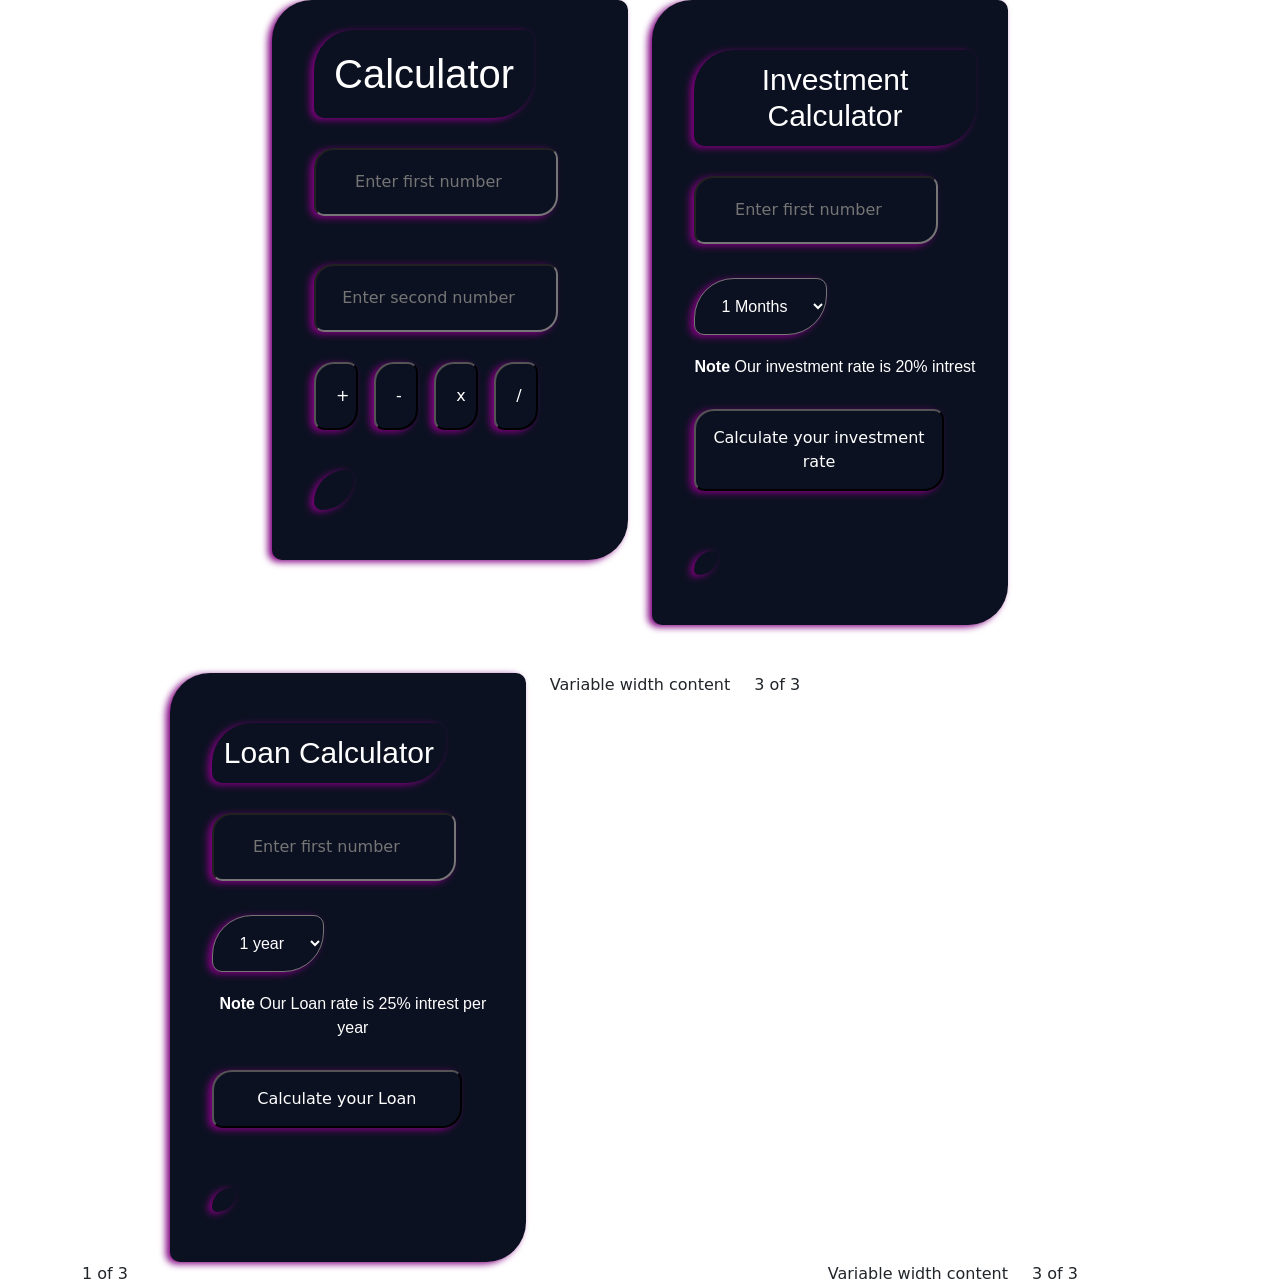
==== index.html @ 71fcf4d4 "'calculator'" ====
<!DOCTYPE html>
<html lang="en">

<head>
    <meta charset="UTF-8">
    <meta name="viewport" content="width=device-width, initial-scale=1.0">
    <title>Document</title>
    <link rel="stylesheet" href="stle.css">
    <link href="https://cdn.jsdelivr.net/npm/bootstrap@5.3.8/dist/css/bootstrap.min.css" rel="stylesheet"
        integrity="sha384-sRIl4kxILFvY47J16cr9ZwB07vP4J8+LH7qKQnuqkuIAvNWLzeN8tE5YBujZqJLB" crossorigin="anonymous">
</head>

<body>
    <!-- <div class="back container">
        <h1>Calculator</h1>
        <input id="firstno" type="number" placeholder="Enter first number"><br><br>
        <span id="symbol" class="logo"></span><br>
        <input id="secondno" type="number" placeholder="Enter second number"><br>
        <button onclick="addition()">+</button>
        <button onclick="sub()">-</button>
        <button onclick="mut()">x</button>
        <button onclick="div()">/</button>
        <h1 id="myresult"></h1>
    </div> -->
    <!-- <div class="container ">
        <h1>Investment Calculator</h1>
        <input id="inv" type="number" placeholder="Enter first number"><br><br>
        <span id="symbol" class="logo"></span><br>
        <select id="">
            <option value="1">1 Months</option>
            <option value="2">2 Months</option>
            <option value="3">3 Months</option>
            <option value="4">4 Months</option>
            <option value="5">5 Months</option>
            <option value="6">6 Months</option>
            <option value="7">7 Months</option>
            <option value="8">8 Months</option>
            <option value="9">9 Months</option>
            <option value="10">10 Months</option>
            <option value="11">11 Months</option>
            <option value="12">12 Months</option>
        </select>
        <p><b>Note</b> Our investment rate is 20% intrest</p>
        <button onclick="addition()">Calculate your investment rate</button>
        <h1 id="myresult"></h1> -->

    <div class="container ">
        <div class="row justify-content-md-center">
            <div class="col-4">
                <div class="back container">
                    <h1>Calculator</h1>
                    <input id="firstno" type="number" placeholder="Enter first number"><br><br>
                    <span id="symbol" class="logo"></span><br>
                    <input id="secondno" type="number" placeholder="Enter second number"><br>
                    <button onclick="addition()">+</button>
                    <button onclick="sub()">-</button>
                    <button onclick="mut()">x</button>
                    <button onclick="div()">/</button>
                    <h1 id="myresult"></h1>
                </div>
            </div>
            <div class="col-4">
                <div class="container sec">
                    <h1>Investment Calculator</h1>
                    <input id="investAmount" type="number" placeholder="Enter first number"><br><br>
                    <!-- <span id="symbol" class="logo"></span><br> -->
                    <select id="investYears">
                        <option value="1">1 Months</option>
                        <option value="2">2 Months</option>
                        <option value="3">3 Months</option>
                        <option value="4">4 Months</option>
                        <option value="5">5 Months</option>
                        <option value="6">6 Months</option>
                        <option value="7">7 Months</option>
                        <option value="8">8 Months</option>
                        <option value="9">9 Months</option>
                        <option value="10">10 Months</option>
                        <option value="11">11 Months</option>
                        <option value="12">12 Months</option>
                    </select>
                    <p><b>Note</b> Our investment rate is 20% intrest</p>
                    <button onclick="calculateInvestment()">Calculate your investment rate</button>
                    <h1 id="investResult"></h1>
                </div>
            </div>
        </div>
    </div><br><br>
    <div class="container">
        <div class="row justify-content-md-center">
            <div class="col-4">
               <div class="container sec">
                    <h1>Loan Calculator</h1>
                    <input id="loanAmount" type="number" placeholder="Enter first number"><br><br>
                    <!-- <span id="symbol" class="logo"></span><br> -->
                    <select id="loanYears">
                        <option value="1">1 year</option>
                        <option value="2">2 year</option>
                        <option value="3">3 year</option>
                        <option value="4">4 year</option>
                        <option value="5">5 year</option>
                        <option value="6">6 year</option>
                        <option value="7">7 year</option>
                        <option value="8">8 year</option>
                        <option value="9">9 year</option>
                        <option value="10">10 year</option>
                        <option value="11">11 year</option>
                        <option value="12">12 year</option>
                    </select>
                    <p><b>Note</b> Our Loan rate is 25% intrest per year</p>
                    <button onclick="loan()">Calculate your Loan</button>
                    <h1 id="loanResult"></h1>
                </div>
            </div>
            <div class="col-md-auto">
                Variable width content
            </div>
            <div class="col-4">
                3 of 3
            </div>
        </div>
        <div class="row">
            <div class="col">
                1 of 3
            </div>
            <div class="col-md-auto">
                Variable width content
            </div>
            <div class="col col-lg-2">
                3 of 3
            </div>
        </div>
    </div>








    <script src="cal.js"></script>
    <script src="https://cdn.jsdelivr.net/npm/@popperjs/core@2.11.8/dist/umd/popper.min.js"
        integrity="sha384-I7E8VVD/ismYTF4hNIPjVp/Zjvgyol6VFvRkX/vR+Vc4jQkC+hVqc2pM8ODewa9r"
        crossorigin="anonymous"></script>
    <script src="https://cdn.jsdelivr.net/npm/bootstrap@5.3.8/dist/js/bootstrap.min.js"
        integrity="sha384-G/EV+4j2dNv+tEPo3++6LCgdCROaejBqfUeNjuKAiuXbjrxilcCdDz6ZAVfHWe1Y"
        crossorigin="anonymous"></script>
</body>

</html>
---- stle.css ----
.back{
            background-color: rgb(12,17,33);
            width: fit-content;
            padding: 20px;
            border-radius: 40px 10px;
            box-shadow: -4px 2px 7px purple;
            
        }
        .back h1{
            background-color: rgb(12,17,33);
            width: fit-content;
            padding: 20px;
            margin: 10px 20px 30px 30px;
            border-radius: 40px 10px;
            box-shadow: -4px 2px 7px purple;
            color: white;
            text-align: center;
            font-family: 'Gill Sans', 'Gill Sans MT', Calibri, 'Trebuchet MS', sans-serif;
            
        }
        .back input{
            background-color: rgb(12,17,33);
            width: fit-content;
            padding: 20px;
            border-radius: 20px 10px;
            margin: 0 30px;
            box-shadow: -4px 2px 7px purple;
            color: white;
            text-align: center;
            
        }
        .back button{
            background-color: rgb(12,17,33);
            width: 10px;
            padding: 20px;
            border-radius: 20px 10px;
            margin: 0 30px;
            box-shadow: -4px 2px 7px purple;
            color: white;
            text-align: center;
            margin: 30px -19px 30px 30px;
            
        }
          .back .logo{
            
            padding: 20px;
            /* background-color: rgb(12,17,33);
            box-shadow: -4px 2px 7px purple; */
            
            color: white;
            text-align: center;
            margin: 20px;
            
        }


        .sec{
            background-color: rgb(12,17,33);
            width: fit-content;
            padding: 20px;
            border-radius: 40px 10px;
            box-shadow: -4px 2px 7px purple;
            
        }
        .sec h1{
            background-color: rgb(12,17,33);
            width: fit-content;
            padding: 12px;
            margin: 30px 20px 30px 30px;
            border-radius: 40px 10px;
            box-shadow: -4px 2px 7px purple;
            color: white;
            text-align: center;
            font-size: 30px;
            font-family: 'Gill Sans', 'Gill Sans MT', Calibri, 'Trebuchet MS', sans-serif;
            
        }
        .sec select{
            background-color: rgb(12,17,33);
            width: fit-content;
            padding: 18px;
            margin: 10px 20px 10px 30px;
            border-radius: 40px 10px;
            box-shadow: -4px 2px 7px purple;
            color: white;
            text-align: center;
            font-family: 'Gill Sans', 'Gill Sans MT', Calibri, 'Trebuchet MS', sans-serif;
            
        }
        .sec p{
            margin: 10px 20px 0px 30px;
            border-radius: 40px 10px;
            color: white;
            text-align: center;
            font-family: 'Gill Sans', 'Gill Sans MT', Calibri, 'Trebuchet MS', sans-serif;
            
        }
        .sec input{
            background-color: rgb(12,17,33);
            width: fit-content;
            padding: 20px;
            border-radius: 20px 10px;
            margin: 0 30px;
            box-shadow: -4px 2px 7px purple;
            color: white;
            text-align: center;
            
        }
        .sec button{
            background-color: rgb(12,17,33);
            width: 250px;
            padding: 15px;
            border-radius: 20px 10px;
            margin: 0 30px;
            box-shadow: -4px 2px 7px purple;
            color: white;
            text-align: center;
            margin: 30px -19px 30px 30px;
            
        }
          .sec .logo{
            
            padding: 20px;
            /* background-color: rgb(12,17,33);
            box-shadow: -4px 2px 7px purple; */
            
            color: white;
            text-align: center;
            margin: 20px;
            
        }
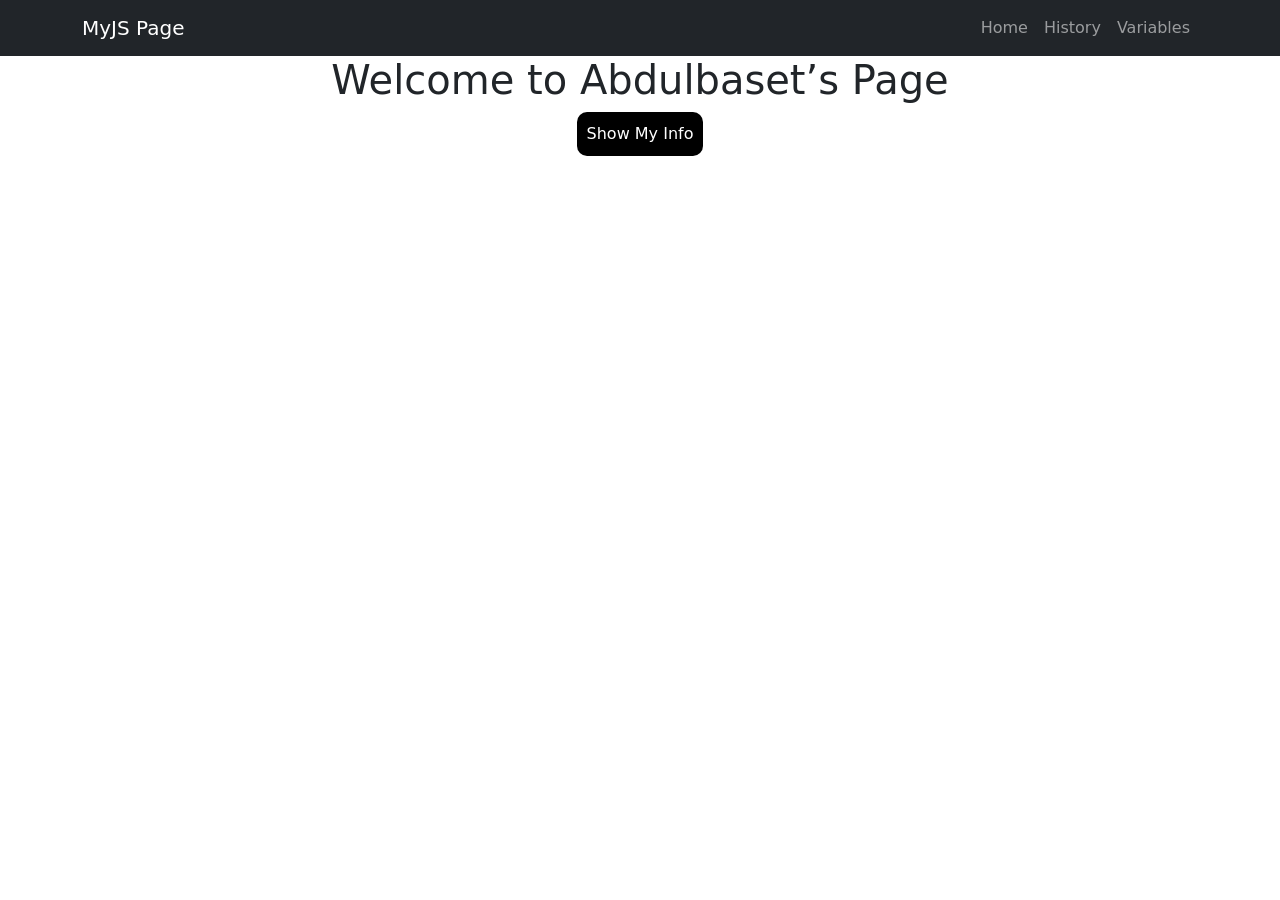
==== commit b2ee6316: "'project'" ====
--- a/index.html
+++ b/index.html
@@ -1,150 +1,44 @@
 <!DOCTYPE html>
 <html lang="en">
+<head>
+  <meta charset="UTF-8">
+  <meta name="viewport" content="width=device-width, initial-scale=1.0">
+  <title>My JavaScript Assignment</title>
+  <link rel="stylesheet" href="style.css">
+  <link href="https://cdn.jsdelivr.net/npm/bootstrap@5.3.0/dist/css/bootstrap.min.css" rel="stylesheet">
+</head>
+<body>
+  <!-- Navigation Bar -->
+  <nav class="navbar navbar-expand-lg navbar-dark bg-dark">
+    <div class="container">
+      <a class="navbar-brand" href="#">MyJS Page</a>
+      <button class="navbar-toggler" type="button" data-bs-toggle="collapse" data-bs-target="#navbarNav">
+        <span class="navbar-toggler-icon"></span>
+      </button>
+      <div class="collapse navbar-collapse" id="navbarNav">
+        <ul class="navbar-nav ms-auto">
+          <li class="nav-item"><a class="nav-link" href="accomodation.html">Home</a></li>
+          <li class="nav-item"><a class="nav-link" href="history.html">History</a></li>
+          <li class="nav-item"><a class="nav-link" href="variable.html">Variables</a></li>
+        </ul>
+      </div>
+    </div>
+  </nav>
 
-<head>
-    <meta charset="UTF-8">
-    <meta name="viewport" content="width=device-width, initial-scale=1.0">
-    <title>Document</title>
-    <link rel="stylesheet" href="stle.css">
-    <link href="https://cdn.jsdelivr.net/npm/bootstrap@5.3.8/dist/css/bootstrap.min.css" rel="stylesheet"
-        integrity="sha384-sRIl4kxILFvY47J16cr9ZwB07vP4J8+LH7qKQnuqkuIAvNWLzeN8tE5YBujZqJLB" crossorigin="anonymous">
-</head>
+  <!-- Main Content -->
+   
+  <h1 class="Welcome">Welcome to Abdulbaset’s Page </h1>
+  <div class="content">
+  <button id="showBtn" class="bu">Show My Info</button>
 
-<body>
-    <!-- <div class="back container">
-        <h1>Calculator</h1>
-        <input id="firstno" type="number" placeholder="Enter first number"><br><br>
-        <span id="symbol" class="logo"></span><br>
-        <input id="secondno" type="number" placeholder="Enter second number"><br>
-        <button onclick="addition()">+</button>
-        <button onclick="sub()">-</button>
-        <button onclick="mut()">x</button>
-        <button onclick="div()">/</button>
-        <h1 id="myresult"></h1>
-    </div> -->
-    <!-- <div class="container ">
-        <h1>Investment Calculator</h1>
-        <input id="inv" type="number" placeholder="Enter first number"><br><br>
-        <span id="symbol" class="logo"></span><br>
-        <select id="">
-            <option value="1">1 Months</option>
-            <option value="2">2 Months</option>
-            <option value="3">3 Months</option>
-            <option value="4">4 Months</option>
-            <option value="5">5 Months</option>
-            <option value="6">6 Months</option>
-            <option value="7">7 Months</option>
-            <option value="8">8 Months</option>
-            <option value="9">9 Months</option>
-            <option value="10">10 Months</option>
-            <option value="11">11 Months</option>
-            <option value="12">12 Months</option>
-        </select>
-        <p><b>Note</b> Our investment rate is 20% intrest</p>
-        <button onclick="addition()">Calculate your investment rate</button>
-        <h1 id="myresult"></h1> -->
+  <div id="info" style="display: none;">
+    <p id="thanks">Thank you for coming to my page!</p>
+    <p id="location">Location: Ibadan, Nigeria 🇳🇬</p>
+    <p>This page was created by <strong>Abdulbaset Onaolapo (Possible)</strong>.</p>
+  </div>
+  </div>
 
-    <div class="container ">
-        <div class="row justify-content-md-center">
-            <div class="col-4">
-                <div class="back container">
-                    <h1>Calculator</h1>
-                    <input id="firstno" type="number" placeholder="Enter first number"><br><br>
-                    <span id="symbol" class="logo"></span><br>
-                    <input id="secondno" type="number" placeholder="Enter second number"><br>
-                    <button onclick="addition()">+</button>
-                    <button onclick="sub()">-</button>
-                    <button onclick="mut()">x</button>
-                    <button onclick="div()">/</button>
-                    <h1 id="myresult"></h1>
-                </div>
-            </div>
-            <div class="col-4">
-                <div class="container sec">
-                    <h1>Investment Calculator</h1>
-                    <input id="investAmount" type="number" placeholder="Enter first number"><br><br>
-                    <!-- <span id="symbol" class="logo"></span><br> -->
-                    <select id="investYears">
-                        <option value="1">1 Months</option>
-                        <option value="2">2 Months</option>
-                        <option value="3">3 Months</option>
-                        <option value="4">4 Months</option>
-                        <option value="5">5 Months</option>
-                        <option value="6">6 Months</option>
-                        <option value="7">7 Months</option>
-                        <option value="8">8 Months</option>
-                        <option value="9">9 Months</option>
-                        <option value="10">10 Months</option>
-                        <option value="11">11 Months</option>
-                        <option value="12">12 Months</option>
-                    </select>
-                    <p><b>Note</b> Our investment rate is 20% intrest</p>
-                    <button onclick="calculateInvestment()">Calculate your investment rate</button>
-                    <h1 id="investResult"></h1>
-                </div>
-            </div>
-        </div>
-    </div><br><br>
-    <div class="container">
-        <div class="row justify-content-md-center">
-            <div class="col-4">
-               <div class="container sec">
-                    <h1>Loan Calculator</h1>
-                    <input id="loanAmount" type="number" placeholder="Enter first number"><br><br>
-                    <!-- <span id="symbol" class="logo"></span><br> -->
-                    <select id="loanYears">
-                        <option value="1">1 year</option>
-                        <option value="2">2 year</option>
-                        <option value="3">3 year</option>
-                        <option value="4">4 year</option>
-                        <option value="5">5 year</option>
-                        <option value="6">6 year</option>
-                        <option value="7">7 year</option>
-                        <option value="8">8 year</option>
-                        <option value="9">9 year</option>
-                        <option value="10">10 year</option>
-                        <option value="11">11 year</option>
-                        <option value="12">12 year</option>
-                    </select>
-                    <p><b>Note</b> Our Loan rate is 25% intrest per year</p>
-                    <button onclick="loan()">Calculate your Loan</button>
-                    <h1 id="loanResult"></h1>
-                </div>
-            </div>
-            <div class="col-md-auto">
-                Variable width content
-            </div>
-            <div class="col-4">
-                3 of 3
-            </div>
-        </div>
-        <div class="row">
-            <div class="col">
-                1 of 3
-            </div>
-            <div class="col-md-auto">
-                Variable width content
-            </div>
-            <div class="col col-lg-2">
-                3 of 3
-            </div>
-        </div>
-    </div>
-
-
-
-
-
-
-
-
-    <script src="cal.js"></script>
-    <script src="https://cdn.jsdelivr.net/npm/@popperjs/core@2.11.8/dist/umd/popper.min.js"
-        integrity="sha384-I7E8VVD/ismYTF4hNIPjVp/Zjvgyol6VFvRkX/vR+Vc4jQkC+hVqc2pM8ODewa9r"
-        crossorigin="anonymous"></script>
-    <script src="https://cdn.jsdelivr.net/npm/bootstrap@5.3.8/dist/js/bootstrap.min.js"
-        integrity="sha384-G/EV+4j2dNv+tEPo3++6LCgdCROaejBqfUeNjuKAiuXbjrxilcCdDz6ZAVfHWe1Y"
-        crossorigin="anonymous"></script>
+  <script src="script.js"></script>
+  <script src="https://cdn.jsdelivr.net/npm/bootstrap@5.3.0/dist/js/bootstrap.bundle.min.js"></script>
 </body>
-
-</html>+</html>
--- a/style.css
+++ b/style.css
@@ -0,0 +1,37 @@
+body {
+  background-color: #f8f9fa;
+  font-family: 'Poppins', sans-serif;
+}
+
+h1 {
+  color: #333;
+  font-weight: 600;
+}
+
+#info {
+  display: none;
+  background: white;
+  border-radius: 10px;
+  box-shadow: 0 0 10px rgba(0,0,0,0.1);
+  width: 80%;
+  max-width: 500px;
+  margin: 20px auto;
+  padding: 20px;
+  text-align: left;
+}
+.bu{
+    border: none;
+    text-align: center;
+    padding: 10px;
+    border-radius: 10px;
+    background-color: black;
+    color: white;
+}
+.content{
+    display: flex;
+    align-items: center;
+    justify-content: center;
+}
+.Welcome{
+    text-align: center  ;
+}
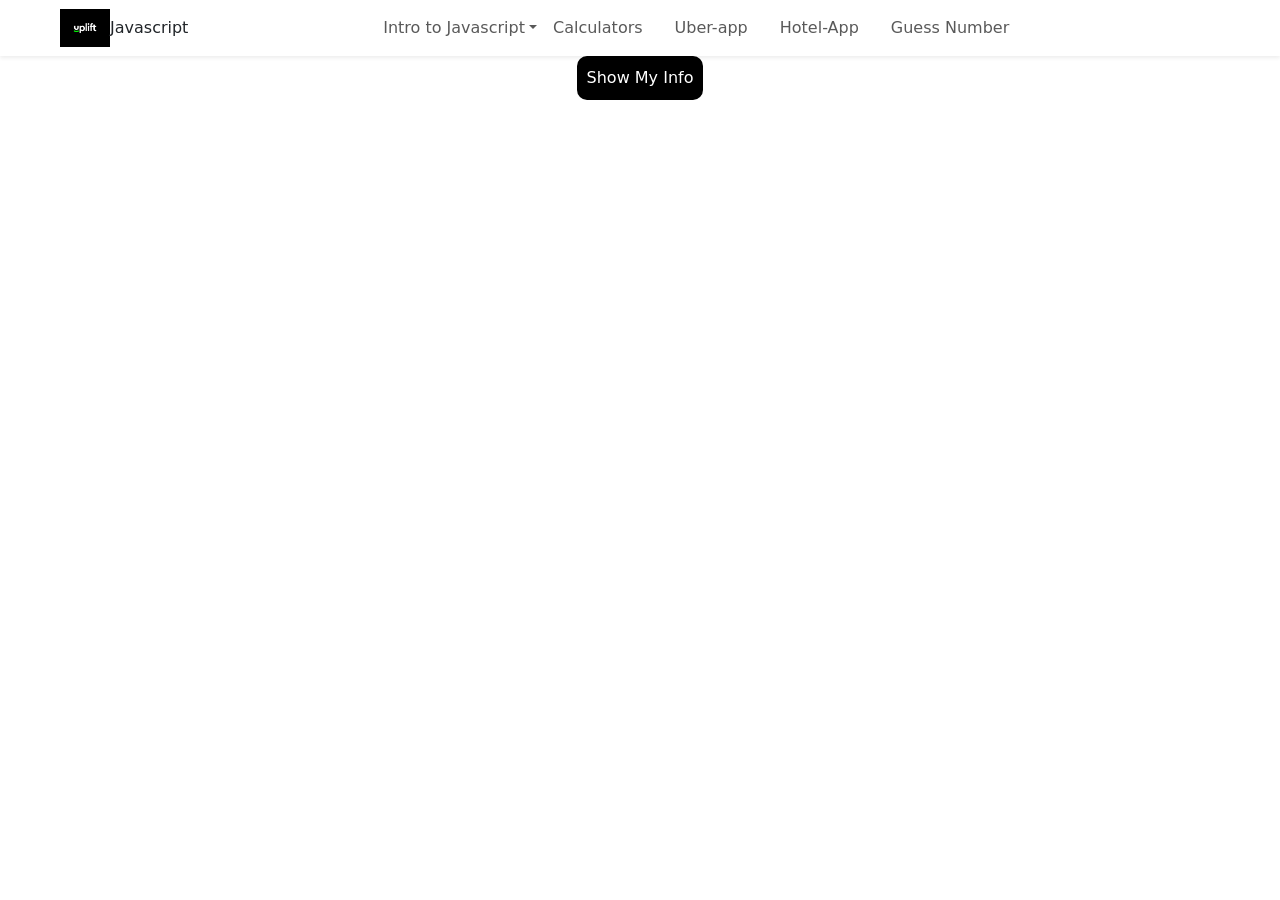
==== commit 7438065e: "'navbararrangment" ====
--- a/index.html
+++ b/index.html
@@ -1,5 +1,6 @@
 <!DOCTYPE html>
 <html lang="en">
+
 <head>
   <meta charset="UTF-8">
   <meta name="viewport" content="width=device-width, initial-scale=1.0">
@@ -7,38 +8,239 @@
   <link rel="stylesheet" href="style.css">
   <link href="https://cdn.jsdelivr.net/npm/bootstrap@5.3.0/dist/css/bootstrap.min.css" rel="stylesheet">
 </head>
+
 <body>
   <!-- Navigation Bar -->
-  <nav class="navbar navbar-expand-lg navbar-dark bg-dark">
-    <div class="container">
-      <a class="navbar-brand" href="#">MyJS Page</a>
-      <button class="navbar-toggler" type="button" data-bs-toggle="collapse" data-bs-target="#navbarNav">
-        <span class="navbar-toggler-icon"></span>
-      </button>
-      <div class="collapse navbar-collapse" id="navbarNav">
-        <ul class="navbar-nav ms-auto">
-          <li class="nav-item"><a class="nav-link" href="accomodation.html">Home</a></li>
-          <li class="nav-item"><a class="nav-link" href="history.html">History</a></li>
-          <li class="nav-item"><a class="nav-link" href="variable.html">Variables</a></li>
-        </ul>
-      </div>
+   <nav id="mainNavbar" class="navbar navbar-expand-lg bg-white shadow-sm fixed-top">
+        <div class="container-fluid mx-5">
+           <a href="index.html"> <img src="logo.jpeg" alt="logo" width="50" class="navbar-icon"></a>
+        Javascript
+      </a>
+            <!-- Mobile Menu Toggler -->
+            <button class="navbar-toggler d-lg-none" type="button" data-bs-toggle="offcanvas"
+                data-bs-target="#mobileMenu">
+                <span class="navbar-toggler-icon"></span>
+            </button>
+
+            <!-- Desktop Links -->
+            <div class="collapse navbar-collapse d-lg-flex justify-content-center ms-auto align-items-center"
+                id="navbarSupportedContent">
+                <ul class="navbar-nav flex-row">
+                    <li class="nav-item dropdown">
+                        <a class="nav-link dropdown-toggle" href="#" data-bs-toggle="dropdown" id="navbarDropdown"
+                            role="button">Intro to Javascript</a>
+                        <ul class="dropdown-menu">
+                            <li class="nav-item"><a class="dropdown-item" href="history.html">History of Javascript</a>
+                            </li>
+                            <li class="nav-item"><a class="dropdown-item" href="variable.html">Variables</a></li>
+                            <!-- <li class="nav-item"><a class="dropdown-item" href="day4.html">Greetings</a></li> -->
+                        </ul>
+                    </li>
+                    <!-- <li class="nav-item dropdown me-3">
+                        <a class="nav-link dropdown-toggle" href="#" data-bs-toggle="dropdown" id="navbarDropdown"
+                            role="button">Control Flow & Logic</a>
+                        <ul class="dropdown-menu">
+                            <li class="nav-item"><a class="dropdown-item" href="#">History of Javascript</a></li> -->
+                            <!-- <li class="nav-item"><a class="dropdown-item" href="day5.html">Age & Grade Checker</a></li>
+                            <li class="nav-item"><a class="dropdown-item" href="day12.html">Loops</a></li>
+                        </ul>
+                    </li> -->
+                    
+                    <li class="nav-item  me-3">
+                        <a class="nav-link " href="calculator.html"  id="navbarDropdown">Calculators</a>
+                        <ul class="dropdown-menu">
+                            <!-- <li class="nav-item"><a class="dropdown-item" href="calculator.html">Simple Calculator-1</a></li> -->
+                            <!-- <li class="nav-item"><a class="dropdown-item" href="invest.html"> Investment calculator
+                                    Calculator</a></li>
+                            <li class="nav-item"><a class="dropdown-item" href="loancal.html">Loan-Calculaor</a></li> -->
+                        </ul>
+                    </li>
+                    <li class="nav-item dropdown me-3">
+                      <a class="nav-link" href="uberapp.html">Uber-app</a>
+                        <!-- <a class="nav-link dropdown-toggle" href="#" data-bs-toggle="dropdown" id="navbarDropdown"
+                            role="button">Projects</a> -->
+                        <ul class="dropdown-menu">
+                            <!-- <li class="nav-item"><a class="dropdown-item" href="uberapp.html">Uber-app</a></li> -->
+                            <!-- <li class="nav-item"><a class="dropdown-item" href="accomodation.html">Hotel-App</a></li>
+                            <li class="nav-item"><a class="dropdown-item" href="gues.html">Guess Number</a></li> -->
+                            <!-- <li class="nav-item"><a class="dropdown-item" href="To-dolist.html">To-do List App</a></li> -->
+                        </ul>
+                    </li>
+                    <li class="nav-item dropdown me-3">
+                      <a class="nav-link" href="accomodation.html">Hotel-App</a>
+                        <!-- <a class="nav-link dropdown-toggle" href="#" data-bs-toggle="dropdown" id="navbarDropdown"
+                            role="button">Projects</a> -->
+                        <ul class="dropdown-menu">
+                            <!-- <li class="nav-item"><a class="dropdown-item" href="uberapp.html">Uber-app</a></li> -->
+                            <!-- <li class="nav-item"><a class="dropdown-item" href="accomodation.html">Hotel-App</a></li>
+                            <li class="nav-item"><a class="dropdown-item" href="gues.html">Guess Number</a></li> -->
+                            <!-- <li class="nav-item"><a class="dropdown-item" href="To-dolist.html">To-do List App</a></li> -->
+                        </ul>
+                    </li>
+                     <li class="nav-item dropdown me-3">
+                      <a class="nav-link" href="gues.html">Guess Number</a>
+                        <!-- <a class="nav-link dropdown-toggle" href="#" data-bs-toggle="dropdown" id="navbarDropdown"
+                            role="button">Projects</a> -->
+                        <ul class="dropdown-menu">
+                            <!-- <li class="nav-item"><a class="dropdown-item" href="uberapp.html">Uber-app</a></li> -->
+                            <!-- <li class="nav-item"><a class="dropdown-item" href="accomodation.html">Hotel-App</a></li>
+                            <li class="nav-item"><a class="dropdown-item" href="gues.html">Guess Number</a></li> -->
+                            <!-- <li class="nav-item"><a class="dropdown-item" href="To-dolist.html">To-do List App</a></li> -->
+                        </ul>
+                    </li>
+                    
+                    <!-- <li class="nav-item dropdown me-3">
+                        <a class="nav-link dropdown-toggle" href="#" data-bs-toggle="dropdown" id="navbarDropdown"
+                            role="button">Others</a>
+                        <ul class="dropdown-menu">
+                            <li class="nav-item"><a class="dropdown-item" href="day14.html">Form-Validations</a></li>
+                            <li class="nav-item"><a class="dropdown-item" href="colorGenerator.html">Interactive
+                                    Generator</a></li>
+                            <li class="nav-item"><a class="dropdown-item"
+                                    href="destructuring.html">Array-Destructuring-Task</a></li>
+                            <li class="nav-item"><a class="dropdown-item" href="day11.html">Guess
+                                    My-Number-Game</a></li>
+                            <li class="nav-item"><a class="dropdown-item" href="countDown.html">CountDown</a></li>
+                        </ul>
+                    </li> -->
+                </ul>
+            </div>
+        </div>
+    </nav>
+
+    <!-- Offcanvas for Mobile -->
+    <div class="offcanvas offcanvas-end text-bg-dark" tabindex="-1" id="mobileMenu">
+        <div class="offcanvas-header">
+            <h5 class="offcanvas-title">Menu</h5>
+            <button type="button" class="btn-close btn-close-white" data-bs-dismiss="offcanvas"></button>
+        </div>
+        <div class="offcanvas-body">
+            <ul class="navbar-nav">
+                <li class="nav-item dropdown">
+                    <a class="nav-link dropdown-toggle" href="#" data-bs-toggle="dropdown" id="navbarDropdown"
+                        role="button">Intro to Javascript</a>
+                    <ul class="dropdown-menu">
+                        <li class="nav-item"><a class="dropdown-item" href="history.html">History of Javascript</a></li>
+                        <li class="nav-item"><a class="dropdown-item" href="variable.html">Variables</a></li>
+                        <!-- <li class="nav-item"><a class="dropdown-item" href="day4.html">Greetings</a></li> -->
+                    </ul>
+                </li>
+                <!-- <li class="nav-item dropdown me-3">
+                    <a class="nav-link dropdown-toggle" href="#" data-bs-toggle="dropdown" id="navbarDropdown"
+                        role="button">Control Flow & Logic</a>
+                    <ul class="dropdown-menu">
+                        <li class="nav-item"><a class="dropdown-item" href="history.html">History of Javascript</a></li>
+                        <li class="nav-item"><a class="dropdown-item" href="day5.html">Age & Grade Checker</a></li>
+                        <li class="nav-item"><a class="dropdown-item" href="day12.html">Loops</a></li>
+                    </ul>
+                </li> -->
+                <li class="nav-item dropdown me-3">
+                    <a class="nav-linke" href="calculator.html">Calculators</a>
+                    <ul class="dropdown-menu">
+                        <!-- <li class="nav-item"><a class="dropdown-item" href="calculator.html">Simple Calculator-1</a></li> -->
+                        <!-- <li class="nav-item"><a class="dropdown-item" href="invest.html"> Investment
+                                Calculator</a></li>
+                        <li class="nav-item"><a class="dropdown-item" href="loancal.html">Loan-Calculaor</a></li> -->
+                    </ul>
+                </li>
+                <li class="nav-item dropdown me-3">
+                  <a class="nav-link" href="uberapp.html">Uber-app</a>
+                    <!-- <a class="nav-link dropdown-toggle" href="#" data-bs-toggle="dropdown" id="navbarDropdown"
+                        role="button">Projects</a> -->
+                    <ul class="dropdown-menu">
+                        <li class="nav-item"><a class="dropdown-item" href="uberapp.html">Uber-app</a></li>
+                        <li class="nav-item"><a class="dropdown-item" href="accomodation.html">Hotel-App</a></li>
+                        <li class="nav-item"><a class="dropdown-item" href="gues.html">Guess Number</a></li>
+                        <!-- <li class="nav-item"><a class="dropdown-item" href="To-dolist.html">To-do List App</a></li> -->
+                    </ul>
+                </li>
+                 <li class="nav-item dropdown me-3">
+                  <a class="nav-link" href="accomodation.html">Hotel-App</a>
+                    <!-- <a class="nav-link dropdown-toggle" href="#" data-bs-toggle="dropdown" id="navbarDropdown"
+                        role="button">Projects</a> -->
+                    <ul class="dropdown-menu">
+                        <li class="nav-item"><a class="dropdown-item" href="uberapp.html">Uber-app</a></li>
+                        <li class="nav-item"><a class="dropdown-item" href="accomodation.html">Hotel-App</a></li>
+                        <li class="nav-item"><a class="dropdown-item" href="gues.html">Guess Number</a></li>
+                        <!-- <li class="nav-item"><a class="dropdown-item" href="To-dolist.html">To-do List App</a></li> -->
+                    </ul>
+                </li>
+                <li class="nav-item dropdown me-3">
+                  <a class="nav-link" href="gues.html">Guess Number</a>
+                    <!-- <a class="nav-link dropdown-toggle" href="#" data-bs-toggle="dropdown" id="navbarDropdown"
+                        role="button">Projects</a> -->
+                    <ul class="dropdown-menu">
+                        <li class="nav-item"><a class="dropdown-item" href="uberapp.html">Uber-app</a></li>
+                        <li class="nav-item"><a class="dropdown-item" href="accomodation.html">Hotel-App</a></li>
+                        <li class="nav-item"><a class="dropdown-item" href="gues.html">Guess Number</a></li>
+                        <!-- <li class="nav-item"><a class="dropdown-item" href="To-dolist.html">To-do List App</a></li> -->
+                    </ul>
+                </li>
+                <!-- <li class="nav-item dropdown me-3">
+                    <a class="nav-link dropdown-toggle" href="#" data-bs-toggle="dropdown" id="navbarDropdown"
+                        role="button">Others</a>
+                    <ul class="dropdown-menu">
+                        <li class="nav-item"><a class="dropdown-item" href="day14.html">Form-Validations</a></li>
+                        <li class="nav-item"><a class="dropdown-item" href="colorGenerator.html">Interactive
+                                Generator</a></li>
+                        <li class="nav-item"><a class="dropdown-item"
+                                href="destructuring.html">Array-Destructuring-Task</a></li>
+                        <li class="nav-item"><a class="dropdown-item" href="day11.html">Guess My-Number-Game</a>
+                        </li>
+                        <li class="nav-item"><a class="dropdown-item" href="countDown.html">CountDown</a></li>
+                    </ul>
+                </li> -->
+            </ul>
+        </div>
     </div>
-  </nav>
 
   <!-- Main Content -->
-   
+
   <h1 class="Welcome">Welcome to Abdulbaset’s Page </h1>
   <div class="content">
-  <button id="showBtn" class="bu">Show My Info</button>
-
-  <div id="info" style="display: none;">
-    <p id="thanks">Thank you for coming to my page!</p>
-    <p id="location">Location: Ibadan, Nigeria 🇳🇬</p>
-    <p>This page was created by <strong>Abdulbaset Onaolapo (Possible)</strong>.</p>
+    <button id="showBtn" class="bu">Show My Info</button>
+
+    <div id="info" style="display: none;">
+      <p id="gree"></p>
+      <p id="thanks">Thank you for coming to my page!</p>
+      <p id="location">Location: Ibadan, Nigeria 🇳🇬</p>
+      <p>This page was created by <strong>Abdulbaset Onaolapo (Possible)</strong>.</p>
+    </div>
   </div>
-  </div>
-
+
+  <script>
+    let mygreet = document.getElementById("gree")
+    let weekday = ['sunday', 'Monday', 'Tuesday', 'Wednesday', 'Thursday', 'Frayday', 'Saturday']
+    for (let i = 0; i < weekday.length; i++) {
+      console.log(`Day ${i + 1}: ${weekday[i]}`)
+    }
+
+    let myhour = new Date().getHours()
+    let day = new Date().getDay()
+
+    let mysession;
+
+    if (myhour < 12) {
+      mysession = 'Morning'
+    } else if (myhour < 16) {
+      mysession = 'Afternoon'
+    } else {
+      mysession = 'evening'
+    }
+
+    if (day == 0) {
+       mygreet.textContent =(`Good ${mysession}, Happy sunday`)
+    } else if (day == 5) {
+       mygreet.textContent =(`Good ${mysession}, TGIF`)
+    } else if (day == 6) {
+       mygreet.textContent =(`Good ${mysession}, Today is Saturday`)
+    } else if (day >= 1 && day <= 4) {
+       mygreet.textContent = (`Good ${mysession}, Today is ${weekday[day]}, Get up and work!`)
+    }
+
+  </script>
   <script src="script.js"></script>
   <script src="https://cdn.jsdelivr.net/npm/bootstrap@5.3.0/dist/js/bootstrap.bundle.min.js"></script>
 </body>
-</html>
+
+</html>
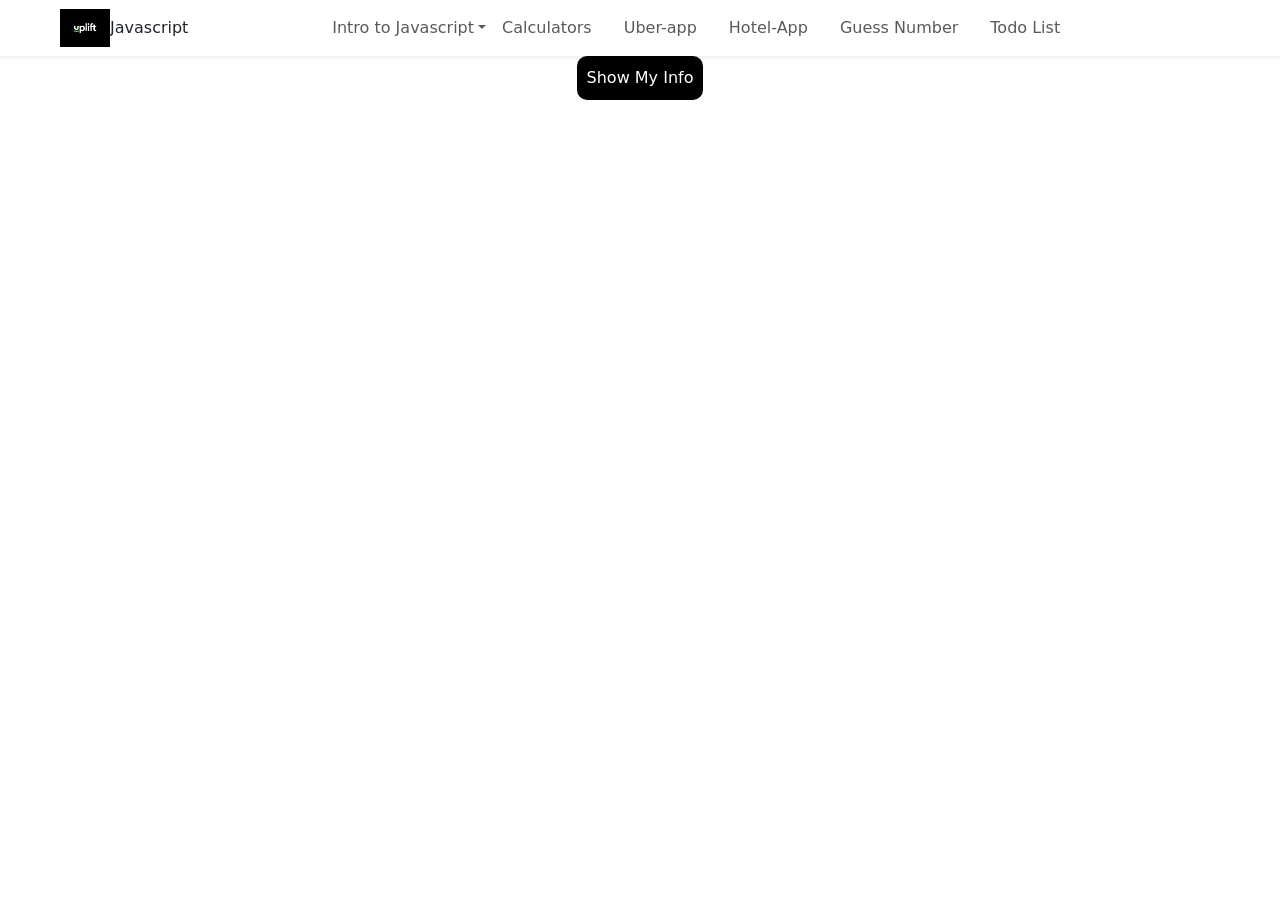
==== commit 40f9c066: "'todolistadded'" ====
--- a/index.html
+++ b/index.html
@@ -10,8 +10,7 @@
 </head>
 
 <body>
-  <!-- Navigation Bar -->
-   <nav id="mainNavbar" class="navbar navbar-expand-lg bg-white shadow-sm fixed-top">
+  <nav id="mainNavbar" class="navbar navbar-expand-lg bg-white shadow-sm fixed-top">
         <div class="container-fluid mx-5">
            <a href="index.html"> <img src="logo.jpeg" alt="logo" width="50" class="navbar-icon"></a>
         Javascript
@@ -86,6 +85,15 @@
                             <!-- <li class="nav-item"><a class="dropdown-item" href="accomodation.html">Hotel-App</a></li>
                             <li class="nav-item"><a class="dropdown-item" href="gues.html">Guess Number</a></li> -->
                             <!-- <li class="nav-item"><a class="dropdown-item" href="To-dolist.html">To-do List App</a></li> -->
+                        </ul>
+                    </li>
+                    <li class="nav-item  me-3">
+                        <a class="nav-link " href="todo.html"  id="navbarDropdown">Todo List</a>
+                        <ul class="dropdown-menu">
+                            <!-- <li class="nav-item"><a class="dropdown-item" href="calculator.html">Simple Calculator-1</a></li> -->
+                            <!-- <li class="nav-item"><a class="dropdown-item" href="invest.html"> Investment calculator
+                                    Calculator</a></li>
+                            <li class="nav-item"><a class="dropdown-item" href="loancal.html">Loan-Calculaor</a></li> -->
                         </ul>
                     </li>
                     
@@ -190,6 +198,17 @@
                         <li class="nav-item"><a class="dropdown-item" href="countDown.html">CountDown</a></li>
                     </ul>
                 </li> -->
+                  <li class="nav-item dropdown me-3">
+                  <a class="nav-link" href="todo.html">Todo list</a>
+                    <!-- <a class="nav-link dropdown-toggle" href="#" data-bs-toggle="dropdown" id="navbarDropdown"
+                        role="button">Projects</a> -->
+                    <ul class="dropdown-menu">
+                        <li class="nav-item"><a class="dropdown-item" href="uberapp.html">Uber-app</a></li>
+                        <li class="nav-item"><a class="dropdown-item" href="accomodation.html">Hotel-App</a></li>
+                        <li class="nav-item"><a class="dropdown-item" href="gues.html">Guess Number</a></li>
+                        <!-- <li class="nav-item"><a class="dropdown-item" href="To-dolist.html">To-do List App</a></li> -->
+                    </ul>
+                </li>
             </ul>
         </div>
     </div>
